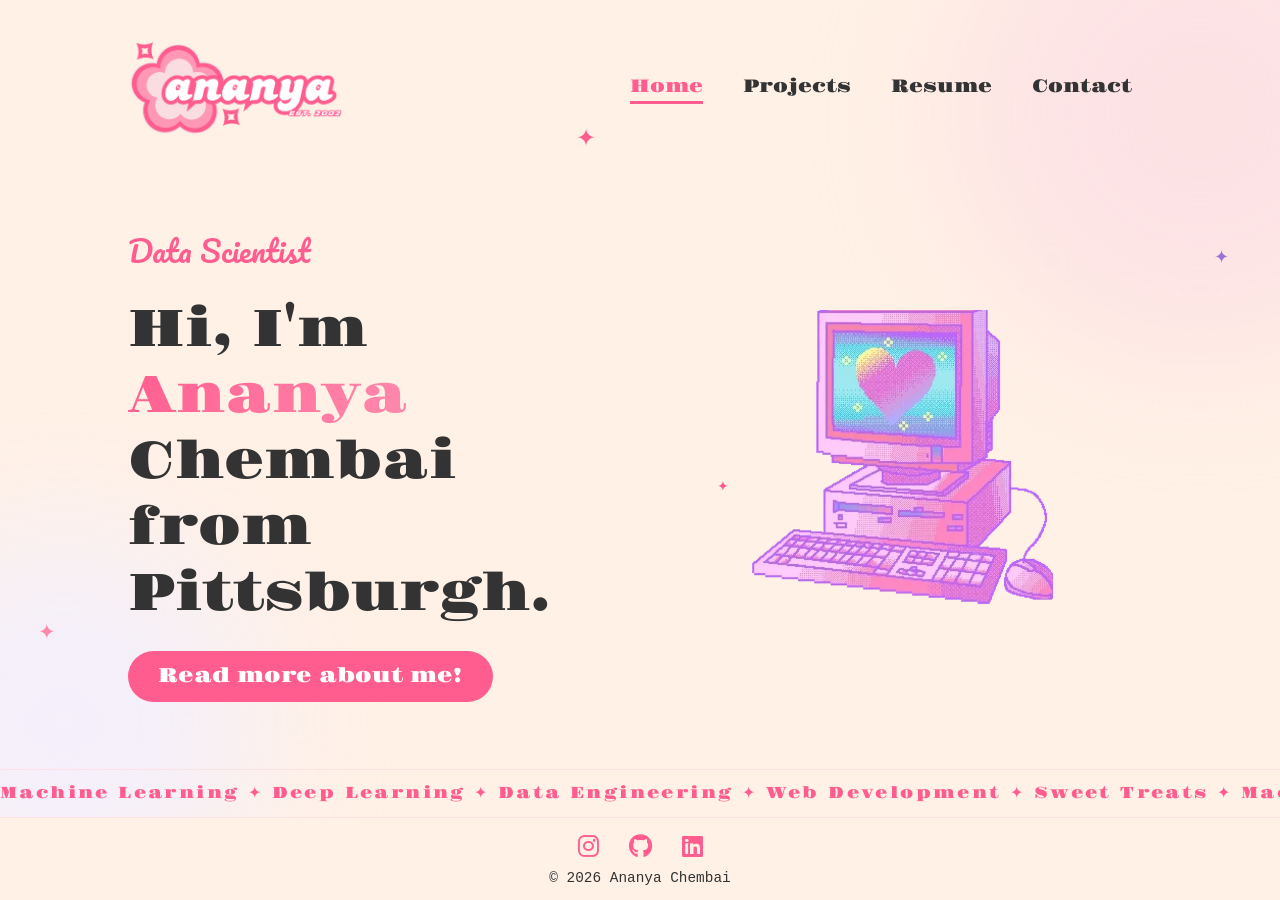
==== index.html @ ce8b7212 "Single-screen home, Home nav link, sparkles, polaroid, scroll reveals, content pass - Home page now " ====
<!DOCTYPE html>
<html lang="en">
<head>
    <meta charset="UTF-8">
    <meta name="viewport" content="width=device-width, initial-scale=1.0">
    <meta name="description" content="Portfolio of Ananya Chembai, a data scientist in Pittsburgh — machine learning, deep learning, and data engineering projects.">
    <title>Ananya Chembai — Data Scientist</title>
    <link rel="preconnect" href="https://fonts.googleapis.com">
    <link rel="preconnect" href="https://fonts.gstatic.com" crossorigin>
    <link href="https://fonts.googleapis.com/css2?family=Gravitas+One&family=Pacifico&display=swap" rel="stylesheet">
    <link rel="stylesheet" href="https://cdnjs.cloudflare.com/ajax/libs/font-awesome/6.3.0/css/all.min.css">
    <link rel="stylesheet" href="style.css">
</head>
<body class="home-page">


    <div id="header" class="home">
        <div class="container">

    <!-- ---------NAV BAR--------- -->
            <nav>
                <a href="index.html"><img src="assets/ananya_logo.png" class="logo"></a>
                <ul id="nav-menu">
                    <i class="fas fa-times" id="close-icon"></i>
                    <li><a href="index.html" class="active">Home</a></li>
                    <li><a href="pages/portfolio.html">Projects</a></li>
                    <li><a href="pages/resume.html">Resume</a></li>
                    <li><a href="pages/contact.html">Contact</a></li>
                </ul>
                <i class="fas fa-bars" id="menu-icon"></i>
            </nav>

            <div class="sparkles" aria-hidden="true">
                <span class="sparkle s1">&#10022;</span>
                <span class="sparkle s2">&#10022;</span>
                <span class="sparkle s3">&#10022;</span>
                <span class="sparkle s4">&#10022;</span>
            </div>

    <!-- ---------HEADER SECTION--------- -->
            <div class="header-content">
                <div class="header-text">
                    <p class="tagline">Data Scientist</p>
                    <h1>Hi, I'm <span>Ananya</span><br>Chembai from<br>Pittsburgh.</h1>
                    <a href="pages/about.html" class="btn-primary">Read more about me!</a>
                </div>
                <img src="assets/pink_computer_gif.webp" class="pink-computer" alt="Pink retro computer animation">
            </div>

        </div>

    <!-- ---------SKILLS MARQUEE--------- -->
        <div class="marquee" aria-hidden="true">
            <div class="marquee-track">
                <span>Machine Learning &#10022; Deep Learning &#10022; Data Engineering &#10022; Web Development &#10022; Sweet Treats &#10022;&nbsp;</span>
                <span>Machine Learning &#10022; Deep Learning &#10022; Data Engineering &#10022; Web Development &#10022; Sweet Treats &#10022;&nbsp;</span>
            </div>
        </div>
    </div>

    <!-- ---------FOOTER--------- -->
    <footer>
        <div class="social-icons">
            <a href="https://instagram.com" target="_blank" rel="noopener" aria-label="Instagram"><i class="fa-brands fa-instagram"></i></a>
            <a href="https://github.com/ananyachem" target="_blank" rel="noopener" aria-label="GitHub"><i class="fa-brands fa-github"></i></a>
            <a href="https://linkedin.com" target="_blank" rel="noopener" aria-label="LinkedIn"><i class="fa-brands fa-linkedin"></i></a>
        </div>
        <p>&copy; 2026 Ananya Chembai</p>
    </footer>

    <script>
        const menuIcon = document.getElementById('menu-icon');
        const closeIcon = document.getElementById('close-icon');
        const navMenu = document.getElementById('nav-menu');

        menuIcon.addEventListener('click', () => {
            navMenu.classList.add('open');
        });
        closeIcon.addEventListener('click', () => {
            navMenu.classList.remove('open');
        });
    </script>

</body>
</html>
---- style.css ----
*{
    margin: 0;
    padding: 0;
    font-family: "Gravitas One", serif;
    font-weight: 400;
    font-style: normal;
    box-sizing: border-box;
}

html{
    scroll-behavior: smooth;
}

body{
    background-color: #fff1e6;
    color: #333;
}

::selection{
    background: #ff5d8f;
    color: #fff;
}

::-webkit-scrollbar{
    width: 10px;
}
::-webkit-scrollbar-track{
    background: #fff1e6;
}
::-webkit-scrollbar-thumb{
    background: #ff87ab;
    border-radius: 999px;
    border: 2px solid #fff1e6;
}
::-webkit-scrollbar-thumb:hover{
    background: #ff5d8f;
}


/* ---------MOTION--------- */
@keyframes fade-up{
    from{
        opacity: 0;
        transform: translateY(1.5rem);
    }
    to{
        opacity: 1;
        transform: none;
    }
}
@keyframes float{
    0%, 100%{
        transform: translateY(0);
    }
    50%{
        transform: translateY(-0.75rem);
    }
}
@keyframes gradient-shift{
    0%, 100%{
        background-position: 0% 50%;
    }
    50%{
        background-position: 100% 50%;
    }
}
@keyframes drift{
    from{
        transform: translate(0, 0);
    }
    to{
        transform: translate(2rem, 1.5rem);
    }
}
@keyframes marquee{
    to{
        transform: translateX(-50%);
    }
}
@keyframes twinkle{
    0%, 100%{
        opacity: 0.2;
        transform: scale(0.7) rotate(0deg);
    }
    50%{
        opacity: 1;
        transform: scale(1.15) rotate(20deg);
    }
}


/* ---------HEADER SECTION--------- */
#header{
    width: 100%;
    min-height: 100vh;
    position: relative;
    overflow: hidden;
}
#header > *{
    position: relative;
    z-index: 1;
}
#header::before,
#header::after{
    content: '';
    position: absolute;
    z-index: 0;
    border-radius: 50%;
    filter: blur(70px);
    pointer-events: none;
}
#header::before{
    width: 30rem;
    height: 30rem;
    background: #fde2e4;
    top: -8rem;
    right: -10rem;
    animation: drift 12s ease-in-out infinite alternate;
}
#header::after{
    width: 24rem;
    height: 24rem;
    background: #f4effa;
    bottom: -6rem;
    left: -8rem;
    animation: drift 14s ease-in-out infinite alternate-reverse;
}
.container{
    padding: 0.5rem 10%;
}
nav{
    display: flex;
    align-items: center;
    justify-content: space-between;
    padding: 1rem 0;
}
.logo{
    width: 15rem;
    transition: transform 0.3s ease;
}
nav > a:hover .logo{
    transform: scale(1.04) rotate(-2deg);
}
nav ul{
    display: flex;
    align-items: center;
}
nav ul li{
    display: inline-block;
    list-style: none;
    margin: 0.625rem 1.25rem;
}
nav ul li a{
    color: #333;
    text-decoration: none;
    font-size: 1.125rem;
    position: relative;
}
nav ul li a::after{
    content: '';
    width: 0;
    height: 0.2rem;
    background: #ff5d8f;
    position: absolute;
    left: 0;
    bottom: -0.375rem;
    transition: 0.5s;
}
nav ul li a:hover::after{
    width: 100%;
}
nav ul li a.active{
    color: #ff5d8f;
}
nav ul li a.active::after{
    width: 100%;
}
nav .fa-bars{
    display: none;
    font-size: 1.5rem;
    cursor: pointer;
    color: #ff5d8f;
}
nav ul .fa-times{
    display: none;
}
.home-page{
    height: 100svh;
    display: flex;
    flex-direction: column;
}
.home-page #header{
    flex: 1;
    min-height: 0;
}
.home-page footer{
    border-top: none;
    padding: 0.9rem 10%;
}
.home-page footer .social-icons{
    margin-bottom: 0.4rem;
}
.home{
    display: flex;
    flex-direction: column;
}
.home .container{
    flex: 1;
    display: flex;
    flex-direction: column;
}
.home .header-content{
    flex: 1;
    margin-top: 0;
}
.sparkles{
    position: absolute;
    inset: 0;
    pointer-events: none;
}
.sparkle{
    position: absolute;
    color: #ff87ab;
    animation: twinkle 3.5s ease-in-out infinite;
}
.sparkle.s1{
    top: 16%;
    left: 45%;
    font-size: 1.5rem;
    color: #ff5d8f;
}
.sparkle.s2{
    top: 32%;
    right: 4%;
    font-size: 1.1rem;
    color: #9b72cf;
    animation-delay: 0.8s;
}
.sparkle.s3{
    bottom: 16%;
    left: 3%;
    font-size: 1.3rem;
    animation-delay: 1.6s;
}
.sparkle.s4{
    top: 62%;
    left: 56%;
    font-size: 0.9rem;
    color: #ff5d8f;
    animation-delay: 2.4s;
}
.header-content {
    margin-top: 10%;
    display: flex;
    align-items: center;
    justify-content: space-between;
    gap: 1rem;
    flex-wrap: wrap;
}
.header-text{
    font-size: 1.875rem;
    flex: 1;
    min-width: 20rem;
}
.tagline{
    font-family: "Pacifico", cursive;
    color: #ff5d8f;
    animation: fade-up 0.7s ease 0.1s backwards;
}
.header-text h1{
    font-size: clamp(2.25rem, 4vh + 1rem, 3.5rem);
    margin-top: 1.25rem;
    animation: fade-up 0.7s ease 0.25s backwards;
}
.header-text h1 span{
    color: #ff5d8f;
    background: linear-gradient(120deg, #ff5d8f, #ff87ab, #9b72cf, #ff5d8f);
    background-size: 300% 100%;
    -webkit-background-clip: text;
    background-clip: text;
    -webkit-text-fill-color: transparent;
    animation: gradient-shift 6s ease infinite;
}
.header-text a{
    color: #333;
    font-size: 1.25rem;
}
a.btn-primary{
    display: inline-block;
    margin-top: 1.5rem;
    padding: 0.8rem 1.9rem;
    background: #ff5d8f;
    color: #fff;
    text-decoration: none;
    border-radius: 999px;
    transition: transform 0.25s ease, box-shadow 0.25s ease;
    animation: fade-up 0.7s ease 0.4s backwards;
}
a.btn-primary:hover{
    transform: translateY(-3px);
    box-shadow: 0 8px 20px rgba(255, 93, 143, 0.4);
}
.pink-computer{
    flex: 1;
    object-fit: contain;
    height: clamp(13rem, 34vh, 20rem);
    min-width: 17.5rem;
    animation: fade-up 0.7s ease 0.5s backwards, float 5s ease-in-out 1.2s infinite;
}
.marquee{
    overflow: hidden;
    border-top: 1px solid #fde2e4;
    border-bottom: 1px solid #fde2e4;
    padding: 0.85rem 0;
}
.marquee-track{
    display: flex;
    width: max-content;
    animation: marquee 28s linear infinite;
}
.marquee-track span{
    white-space: nowrap;
    color: #ff5d8f;
    font-size: 1rem;
    letter-spacing: 0.15rem;
}


/* ---------ABOUT ME SECTION--------- */
#about{
    padding: 5rem 0;
}
.row{
    display: flex;
    justify-content: space-between;
    flex-wrap: wrap;
    gap: 2rem;
}
.about-col-1{
    flex-shrink: 1;
    padding: 1rem;
    flex-basis: 30%;
    min-width: 250px;
}
.polaroid{
    background: #fff;
    padding: 0.9rem 0.9rem 0.6rem;
    border-radius: 6px;
    box-shadow: 0 12px 30px rgba(51, 51, 51, 0.15);
    transform: rotate(-3deg);
    transition: transform 0.35s ease;
    max-width: 350px;
    margin: 0 auto;
}
.polaroid:hover{
    transform: rotate(0deg) scale(1.02);
}
.polaroid img{
    width: 100%;
    height: auto;
    display: block;
    border-radius: 4px;
}
.polaroid figcaption{
    font-family: "Pacifico", cursive;
    color: #ff5d8f;
    text-align: center;
    margin-top: 0.6rem;
    font-size: 1.25rem;
}
.about-col-2{
    flex-basis: 45%;
    min-width: 250px;
}
.about-col-3{
    flex-basis: 100%;
}
.about-col-2 p, .about-col-2 span, .about-col-2 li{
    font-family: 'Courier New', Courier, monospace;
    font-size: 1.25rem;
    line-height: 2rem;
}
.about-col-3 p, .about-col-3 span, .about-col-3 li{
    font-family: 'Courier New', Courier, monospace;
    font-size: 1.25rem;
    line-height: 2rem;
}
.sub-title{
    font-size: 3rem;
}
.sub-title::after{
    content: '';
    display: block;
    width: 4.5rem;
    height: 0.35rem;
    border-radius: 999px;
    background: linear-gradient(90deg, #ff5d8f, #ff87ab);
    margin-top: 0.75rem;
}
.row, .contact-container, .resume-container, .portfolio-header{
    animation: fade-up 0.6s ease backwards;
}
.tab-titles{
    display: flex;
    flex-wrap: wrap;
    gap: 0.5rem;
    margin: 3rem 0 2.5rem;
}
.tab-links{
    margin-right: 3rem;
    font-weight: bold;
    cursor: pointer;
    position: relative;
}
.tab-links::after{
    content: '';
    width: 0;
    height: 3px;
    background: #ff5d8f;
    position: absolute;
    left: 0;
    bottom: -8px;
    transition: 0.5s;
}
.tab-links.active-link::after{
    width: 50%;
}
.tab-content ul li{
    font-size: 1.5rem;
    list-style: none;
    margin: 1.25rem 0
}
.tab-content ul li span{
    color: #ff5d8f;
}
.tab-content{
    display: none;
}
.tab-content.active-tab{
    display: block;
    animation: fade-up 0.4s ease;
}


/* ---------PORTFOLIO SECTION--------- */
#portfolio{
    padding: 5rem 0;
}
.portfolio-header{
    padding: 0.5rem 5%;
}
.project-list{
    display: grid;
    grid-template-columns: repeat(auto-fit, minmax(18rem, 1fr));
    grid-gap: 2.5rem;
    margin-top: 1rem;
    padding: 0 5%;
}
.project{
    border-radius: 10px;
    position: relative;
    overflow: hidden;
    cursor: pointer;
    animation: fade-up 0.6s ease backwards;
}
.project:nth-child(1){ animation-delay: 0.1s; }
.project:nth-child(2){ animation-delay: 0.2s; }
.project:nth-child(3){ animation-delay: 0.3s; }
.project:nth-child(4){ animation-delay: 0.4s; }
.project img{
    width: 100%;
    height: 220px;
    object-fit: cover;
    border-radius: 10px;
    display: block;
    transition: transform 0.4s;
}
.project:hover img{
    transform: scale(1.05);
}
.project{
    transition: box-shadow 0.3s ease, transform 0.3s ease;
}
.project:hover{
    box-shadow: 0 0 20px 10px #fde2e4;
    transform: translateY(-6px) rotate(-1deg);
}
.project::after{
    content: '';
    position: absolute;
    top: 0;
    left: -85%;
    width: 50%;
    height: 100%;
    background: linear-gradient(105deg, transparent, rgba(255, 255, 255, 0.45), transparent);
    transform: skewX(-20deg);
    pointer-events: none;
    z-index: 2;
    transition: left 0.6s ease;
}
.project:hover::after{
    left: 135%;
}
.project a{
    display: block;
    text-decoration: none;
    color: inherit;
}
.layer{
    width: 100%;
    height: 0;
    background: linear-gradient(rgba(0,0,0,0.3), rgba(255,93,143,0.85));
    border-radius: 10px;
    position: absolute;
    left: 0;
    bottom: 0;
    overflow: hidden;
    display: flex;
    flex-direction: column;
    align-items: center;
    justify-content: center;
    color: white;
    text-align: center;
    padding: 0 1rem;
    transition: height 0.4s ease;
}
.project:hover .layer{
    height: 100%;
}
.layer h2{
    font-size: 1.25rem;
    margin-bottom: 0.4rem;
}
.layer sub{
    font-size: 0.9rem;
    opacity: 0.9;
}
.project.coming-soon{
    cursor: default;
}


/* ---------PROJECTS SECTION--------- */
.back-link{
    display: inline-block;
    margin-bottom: 1.5rem;
    color: #ff5d8f;
    text-decoration: none;
    font-size: 1.125rem;
    transition: transform 0.25s ease;
}
.back-link:hover{
    text-decoration: underline;
    transform: translateX(-4px);
}
.reveal{
    opacity: 0;
    transform: translateY(2rem);
    transition: opacity 0.7s ease, transform 0.7s ease;
}
.reveal.visible{
    opacity: 1;
    transform: none;
}
.project-content{
    margin: 3% 5%;
    padding: 2.5rem;
    background: #fffaf4;
    border: 1px solid #fde2e4;
    border-radius: 16px;
    box-shadow: 0 10px 30px rgba(255, 93, 143, 0.08);
    animation: fade-up 0.6s ease backwards;
}
.project-content h2{
    margin-bottom: 0.5rem;
}
.project-content h3{
    margin: 1.5rem 0 0.5rem;
}
.project-content p{
    font-family: 'Courier New', Courier, monospace;
    font-size: 1.125rem;
    line-height: 1.9rem;
}
.project-content img{
    max-width: 75%;
    height: auto;
    display: block;
    margin: 0 auto;
    border-radius: 10px;
}
.project-content center{
    margin: 1rem 0;
}
.project-btn{
    display: inline-block;
    margin: 1rem;
    padding: 0.75rem 1.5rem;
    font-size: 1.25rem;
    text-decoration: none;
    color: #333;
    background-color: #fde2e4;
    border: #ff87ab 1px solid;
    border-radius: 999px;
    cursor: pointer;
    transition: transform 0.25s ease, box-shadow 0.25s ease;
}
.project-btn:hover{
    transform: translateY(-2px);
    box-shadow: 0 6px 16px rgba(255, 135, 171, 0.5);
}
.malaria-img{
    max-width: 50% !important;
}
.code-architecture{
    font-family: 'Courier New', Courier, monospace;
    font-size: 1rem;
    overflow-x: auto;
    white-space: pre-wrap;
    word-break: break-word;
    background: #f9f0f3;
    padding: 1rem;
    border-radius: 5px;
    line-height: 1.6;
}


/* ---------RESUME SECTION--------- */
.resume-container{
    display: flex;
    flex-direction: column;
    justify-content: center;
    align-items: center;
    gap: 1.5rem;
    margin: 1rem 2rem 0 2rem;
}
.resume{
    width: 85%;
    max-width: 900px;
    height: 70vh;
    box-shadow: 0 0 20px #ff5d8f;
    border-radius: 8px;
}


/* ---------CONTACT SECTION--------- */
#contact{
    padding: 3rem 0;
}
.contact-container{
    display: flex;
    flex-wrap: wrap;
    gap: 2rem;
    margin-top: 3%;
}
.contact-left{
    flex: 1;
    min-width: 220px;
}
.contact-right{
    flex: 1.5;
    min-width: 280px;
}
.contact-left p{
    margin-top: 2rem;
    font-family: 'Courier New', Courier, monospace;
    font-size: 1rem;
    line-height: 1.8;
}
.contact-left i{
    color: #ff5d8f;
    margin-right: 1rem;
}
.social-icons{
    margin-top: 2.5rem;
}
.social-icons a{
    text-decoration: none;
    font-size: 2rem;
    margin-right: 1.5rem;
    color: #ff5d8f;
    display: inline-block;
    transition: transform 0.3s;
}
.social-icons a:hover{
    color: #fad2e1;
    transform: translateY(-3px);
}
.contact-right form{
    width: 100%;
}
form input, form textarea{
    width: 100%;
    border: 1px solid #9b72cf;
    outline: none;
    background: #f4effa;
    padding: 0.875rem 1rem;
    margin: 0.75rem 0;
    color: #333;
    font-size: 1.125rem;
    border-radius: 5px;
    font-family: 'Courier New', Courier, monospace;
    transition: border-color 0.25s ease, box-shadow 0.25s ease;
}
form input:focus, form textarea:focus{
    border-color: #ff5d8f;
    box-shadow: 0 0 0 3px rgba(255, 93, 143, 0.15);
}


/* ---------FOOTER--------- */
footer{
    text-align: center;
    padding: 2.5rem 10% 1.5rem;
    border-top: 1px solid #fde2e4;
}
footer .social-icons{
    margin-top: 0;
    margin-bottom: 1rem;
}
footer .social-icons a{
    font-size: 1.5rem;
    margin: 0 0.75rem;
}
footer p{
    font-family: 'Courier New', Courier, monospace;
    font-size: 0.9rem;
}


/* ---------TABLET (max 900px)--------- */
@media only screen and (max-width: 900px){
    .container{
        padding: 0.5rem 6%;
    }
    .header-text{
        font-size: 1.5rem;
    }
    .header-text h1{
        font-size: 2.75rem;
    }
    .about-col-2, .about-col-1{
        flex-basis: 48%;
    }
    .about-col-3{
        flex-basis: 100%;
    }
    .sub-title{
        font-size: 2.5rem;
    }
    .tab-titles{
        margin: 2rem 0 1.5rem;
    }
    .tab-content ul li{
        font-size: 1.25rem;
    }
    .project-content img{
        max-width: 90%;
    }
    .malaria-img{
        max-width: 70% !important;
    }
}


/* ---------MOBILE NAV (max 768px)--------- */
@media only screen and (max-width: 768px){
    nav .fa-bars{
        display: block;
    }
    nav ul{
        position: fixed;
        top: 0;
        left: 0;
        width: 100%;
        height: 100vh;
        background: #fff1e6;
        flex-direction: column;
        align-items: center;
        justify-content: center;
        z-index: 100;
        opacity: 0;
        visibility: hidden;
        transform: translateY(-1.5rem);
        transition: opacity 0.35s ease, transform 0.35s ease, visibility 0.35s;
    }
    nav ul.open{
        opacity: 1;
        visibility: visible;
        transform: none;
    }
    nav ul li{
        margin: 1.5rem 0;
    }
    nav ul li a{
        font-size: 1.75rem;
    }
    nav ul .fa-times{
        display: block;
        position: absolute;
        top: 1.5rem;
        right: 1.5rem;
        font-size: 1.75rem;
        cursor: pointer;
        color: #ff5d8f;
    }

    /* About stacks: center the photo and intro text */
    .about-col-1, .about-col-2{
        flex-basis: 100%;
    }
    .about-col-2{
        text-align: center;
    }
    .about-col-2 .sub-title::after{
        margin-left: auto;
        margin-right: auto;
    }
}


/* ---------MOBILE (max 600px)--------- */
@media only screen and (max-width: 600px){
    .container{
        padding: 0.5rem 5%;
    }
    .logo{
        width: 10rem;
    }

    /* Home page scrolls naturally on phones */
    .home-page{
        height: auto;
        min-height: 100svh;
    }

    /* Header hero */
    .header-content{
        margin-top: 15%;
        flex-direction: column;
        text-align: center;
    }
    .header-text{
        font-size: 1.375rem;
        min-width: unset;
        width: 100%;
    }
    .header-text h1{
        font-size: 2.25rem;
    }
    .pink-computer{
        height: 14rem;
        min-width: unset;
        width: 80%;
    }

    /* About */
    .about-col-1, .about-col-2, .about-col-3{
        flex-basis: 100%;
    }
    .polaroid{
        max-width: 300px;
    }
    .about-col-2 p, .about-col-2 span, .about-col-2 li,
    .about-col-3 p, .about-col-3 span, .about-col-3 li{
        font-size: 1rem;
        line-height: 1.75rem;
    }
    .sub-title{
        font-size: 2rem;
    }
    .tab-titles{
        margin: 1.5rem 0 1rem;
    }
    .tab-content ul li{
        font-size: 1.1rem;
    }

    /* Portfolio grid */
    .project-list{
        grid-template-columns: 1fr;
        padding: 0 2%;
    }

    /* Project content */
    .project-content{
        margin: 2% 2%;
        padding: 1.25rem;
    }
    .project-content p{
        font-size: 1rem;
        line-height: 1.75rem;
    }
    .project-content img{
        max-width: 100%;
    }
    .malaria-img{
        max-width: 100% !important;
    }
    .code-architecture{
        font-size: 0.85rem;
    }

    /* Resume */
    .resume-container{
        margin: 1rem;
    }
    .resume{
        width: 100%;
        height: 60vh;
    }

    /* Contact */
    .contact-container{
        flex-direction: column;
    }
    .contact-left, .contact-right{
        flex: unset;
        width: 100%;
    }
}


/* ---------REDUCED MOTION--------- */
@media (prefers-reduced-motion: reduce){
    html{
        scroll-behavior: auto;
    }
    *, *::before, *::after{
        animation-duration: 0.01ms !important;
        animation-iteration-count: 1 !important;
        transition-duration: 0.01ms !important;
    }
}
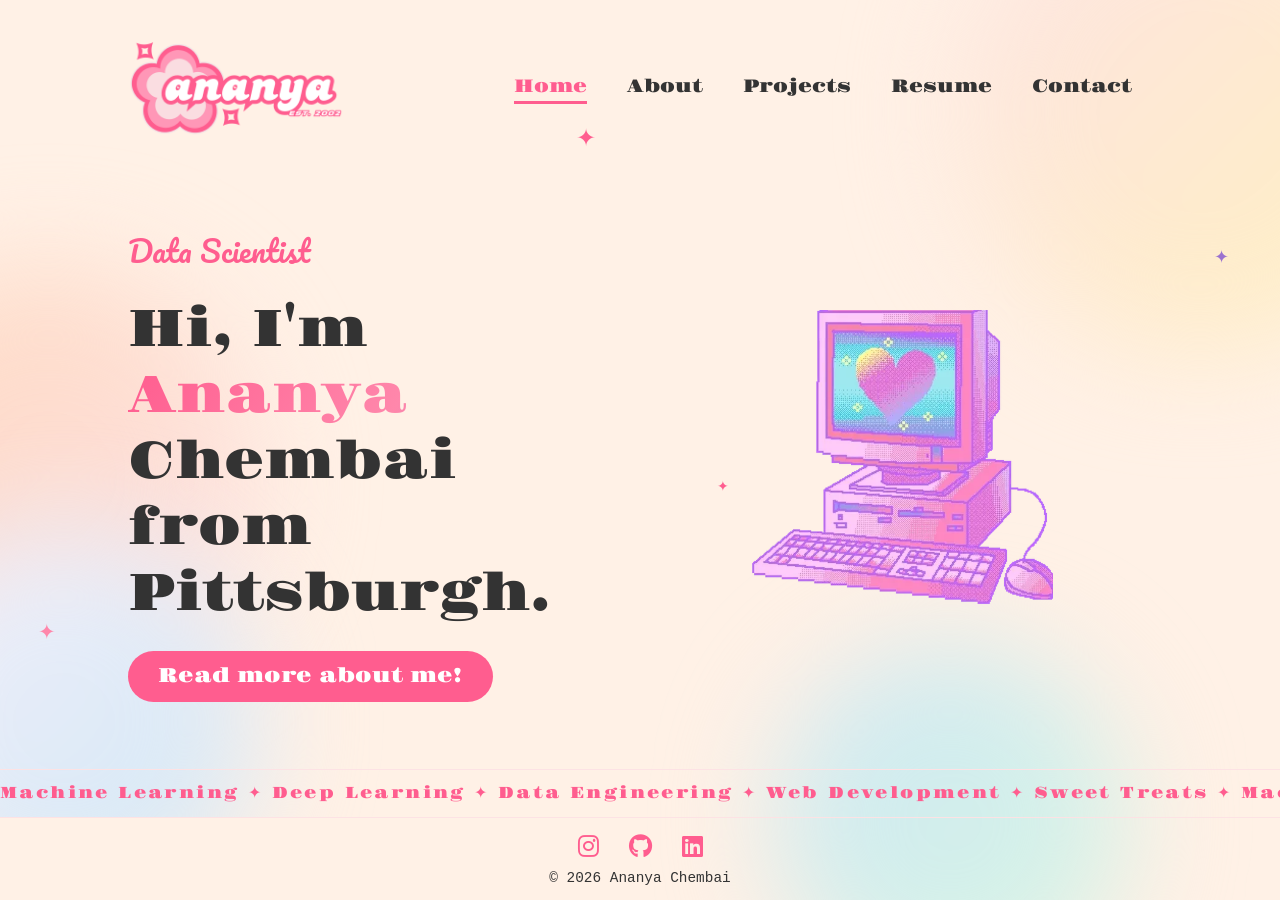
==== commit 56a2fe26: "Abstract multicolor animated background everywhere; add About to nav - Blobs are now organic morphin" ====
--- a/index.html
+++ b/index.html
@@ -23,6 +23,7 @@
                 <ul id="nav-menu">
                     <i class="fas fa-times" id="close-icon"></i>
                     <li><a href="index.html" class="active">Home</a></li>
+                    <li><a href="pages/about.html">About</a></li>
                     <li><a href="pages/portfolio.html">Projects</a></li>
                     <li><a href="pages/resume.html">Resume</a></li>
                     <li><a href="pages/contact.html">Contact</a></li>
--- a/style.css
+++ b/style.css
@@ -65,11 +65,25 @@
     }
 }
 @keyframes drift{
-    from{
-        transform: translate(0, 0);
-    }
-    to{
-        transform: translate(2rem, 1.5rem);
+    0%, 100%{
+        transform: translate(0, 0) rotate(0deg) scale(1);
+    }
+    33%{
+        transform: translate(3rem, -2.5rem) rotate(10deg) scale(1.08);
+    }
+    66%{
+        transform: translate(-2.5rem, 2rem) rotate(-8deg) scale(0.94);
+    }
+}
+@keyframes blob-morph{
+    0%, 100%{
+        border-radius: 60% 40% 55% 45% / 50% 60% 40% 50%;
+    }
+    33%{
+        border-radius: 45% 55% 40% 60% / 60% 45% 55% 40%;
+    }
+    66%{
+        border-radius: 55% 45% 60% 40% / 40% 55% 45% 60%;
     }
 }
 @keyframes marquee{
@@ -106,24 +120,51 @@
     position: absolute;
     z-index: 0;
     border-radius: 50%;
-    filter: blur(70px);
+    filter: blur(55px);
     pointer-events: none;
 }
 #header::before{
     width: 30rem;
     height: 30rem;
-    background: #fde2e4;
+    background: linear-gradient(135deg, #fde2e4, #fff1bf);
     top: -8rem;
     right: -10rem;
-    animation: drift 12s ease-in-out infinite alternate;
+    animation: drift 16s ease-in-out infinite, blob-morph 18s ease-in-out infinite;
 }
 #header::after{
     width: 24rem;
     height: 24rem;
-    background: #f4effa;
+    background: linear-gradient(135deg, #f4effa, #cfe7f5);
     bottom: -6rem;
     left: -8rem;
-    animation: drift 14s ease-in-out infinite alternate-reverse;
+    animation: drift 20s ease-in-out infinite reverse, blob-morph 22s ease-in-out infinite;
+}
+
+/* Floating pastel blobs that stay with the viewport on every page */
+body::before,
+body::after{
+    content: '';
+    position: fixed;
+    z-index: -1;
+    border-radius: 50%;
+    filter: blur(55px);
+    pointer-events: none;
+}
+body::before{
+    width: 26rem;
+    height: 26rem;
+    background: linear-gradient(135deg, #ffd9c0, #fde2e4);
+    top: 30%;
+    left: -10rem;
+    animation: drift 24s ease-in-out infinite, blob-morph 20s ease-in-out infinite reverse;
+}
+body::after{
+    width: 22rem;
+    height: 22rem;
+    background: linear-gradient(135deg, #cfe7f5, #d6f5e3);
+    bottom: -6rem;
+    right: 12%;
+    animation: drift 18s ease-in-out infinite reverse, blob-morph 24s ease-in-out infinite;
 }
 .container{
     padding: 0.5rem 10%;
@@ -728,11 +769,25 @@
 }
 
 
+/* ---------NARROW DESKTOP (max 1100px)--------- */
+@media only screen and (max-width: 1100px){
+    .logo{
+        width: 12rem;
+    }
+    nav ul li{
+        margin: 0.625rem 0.9rem;
+    }
+}
+
+
 /* ---------TABLET (max 900px)--------- */
 @media only screen and (max-width: 900px){
     .container{
         padding: 0.5rem 6%;
     }
+    .logo{
+        width: 12rem;
+    }
     .header-text{
         font-size: 1.5rem;
     }
@@ -763,8 +818,8 @@
 }
 
 
-/* ---------MOBILE NAV (max 768px)--------- */
-@media only screen and (max-width: 768px){
+/* ---------MOBILE NAV (max 900px)--------- */
+@media only screen and (max-width: 900px){
     nav .fa-bars{
         display: block;
     }
@@ -804,8 +859,12 @@
         cursor: pointer;
         color: #ff5d8f;
     }
-
-    /* About stacks: center the photo and intro text */
+}
+
+
+/* ---------ABOUT STACKS (max 768px)--------- */
+@media only screen and (max-width: 768px){
+    /* Center the photo and intro text once they stack */
     .about-col-1, .about-col-2{
         flex-basis: 100%;
     }
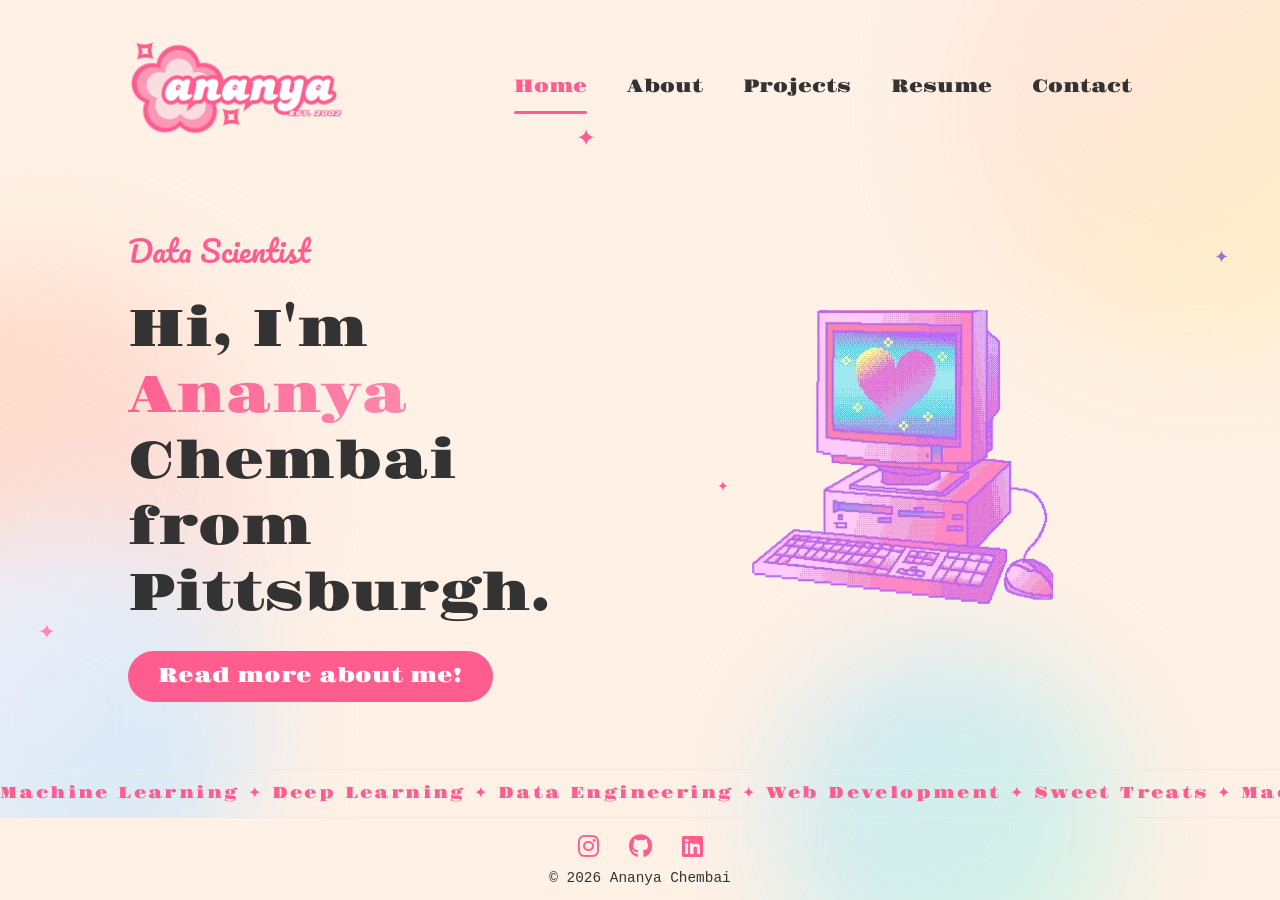
==== commit 7b94b84c: "Add page slide transitions, swipe nav, sliding underline; update social links - Pages now slide out/" ====
--- a/index.html
+++ b/index.html
@@ -62,9 +62,9 @@
     <!-- ---------FOOTER--------- -->
     <footer>
         <div class="social-icons">
-            <a href="https://instagram.com" target="_blank" rel="noopener" aria-label="Instagram"><i class="fa-brands fa-instagram"></i></a>
+            <a href="https://www.instagram.com/holy.sheet.cake/" target="_blank" rel="noopener" aria-label="Instagram"><i class="fa-brands fa-instagram"></i></a>
             <a href="https://github.com/ananyachem" target="_blank" rel="noopener" aria-label="GitHub"><i class="fa-brands fa-github"></i></a>
-            <a href="https://linkedin.com" target="_blank" rel="noopener" aria-label="LinkedIn"><i class="fa-brands fa-linkedin"></i></a>
+            <a href="https://www.linkedin.com/in/ananyachembai/" target="_blank" rel="noopener" aria-label="LinkedIn"><i class="fa-brands fa-linkedin"></i></a>
         </div>
         <p>&copy; 2026 Ananya Chembai</p>
     </footer>
@@ -82,5 +82,6 @@
         });
     </script>
 
+    <script src="script.js"></script>
 </body>
 </html>
--- a/style.css
+++ b/style.css
@@ -9,10 +9,12 @@
 
 html{
     scroll-behavior: smooth;
+    background-color: #fff1e6;
+    overflow-x: hidden;
 }
 
 body{
-    background-color: #fff1e6;
+    background-color: transparent;
     color: #333;
 }
 
@@ -140,9 +142,10 @@
     animation: drift 20s ease-in-out infinite reverse, blob-morph 22s ease-in-out infinite;
 }
 
-/* Floating pastel blobs that stay with the viewport on every page */
-body::before,
-body::after{
+/* Floating pastel blobs pinned to the viewport — they sit behind the
+   transparent body, so they stay put while the page slides on top */
+html::before,
+html::after{
     content: '';
     position: fixed;
     z-index: -1;
@@ -150,7 +153,7 @@
     filter: blur(55px);
     pointer-events: none;
 }
-body::before{
+html::before{
     width: 26rem;
     height: 26rem;
     background: linear-gradient(135deg, #ffd9c0, #fde2e4);
@@ -158,7 +161,7 @@
     left: -10rem;
     animation: drift 24s ease-in-out infinite, blob-morph 20s ease-in-out infinite reverse;
 }
-body::after{
+html::after{
     width: 22rem;
     height: 22rem;
     background: linear-gradient(135deg, #cfe7f5, #d6f5e3);
@@ -166,6 +169,35 @@
     right: 12%;
     animation: drift 18s ease-in-out infinite reverse, blob-morph 24s ease-in-out infinite;
 }
+
+
+/* ---------PAGE SLIDE TRANSITIONS--------- */
+@keyframes slide-out-left{
+    to{ transform: translateX(-100%); opacity: 0; }
+}
+@keyframes slide-out-right{
+    to{ transform: translateX(100%); opacity: 0; }
+}
+@keyframes slide-in-right{
+    from{ transform: translateX(100%); opacity: 0; }
+    to{ transform: translateX(0); opacity: 1; }
+}
+@keyframes slide-in-left{
+    from{ transform: translateX(-100%); opacity: 0; }
+    to{ transform: translateX(0); opacity: 1; }
+}
+body.is-leaving-left{
+    animation: slide-out-left 0.45s cubic-bezier(0.6, 0.05, 0.3, 1) forwards;
+}
+body.is-leaving-right{
+    animation: slide-out-right 0.45s cubic-bezier(0.6, 0.05, 0.3, 1) forwards;
+}
+body.is-entering-right{
+    animation: slide-in-right 0.5s cubic-bezier(0.2, 0.7, 0.3, 1);
+}
+body.is-entering-left{
+    animation: slide-in-left 0.5s cubic-bezier(0.2, 0.7, 0.3, 1);
+}
 .container{
     padding: 0.5rem 10%;
 }
@@ -185,6 +217,7 @@
 nav ul{
     display: flex;
     align-items: center;
+    position: relative;
 }
 nav ul li{
     display: inline-block;
@@ -196,25 +229,26 @@
     text-decoration: none;
     font-size: 1.125rem;
     position: relative;
-}
-nav ul li a::after{
-    content: '';
+    transition: color 0.3s ease;
+}
+nav ul li a:hover,
+nav ul li a.active{
+    color: #ff5d8f;
+}
+/* one underline that slides to the hovered / active link */
+.nav-indicator{
+    position: absolute;
+    bottom: -0.375rem;
+    left: 0;
     width: 0;
     height: 0.2rem;
+    border-radius: 999px;
     background: #ff5d8f;
-    position: absolute;
-    left: 0;
-    bottom: -0.375rem;
-    transition: 0.5s;
-}
-nav ul li a:hover::after{
-    width: 100%;
-}
-nav ul li a.active{
-    color: #ff5d8f;
-}
-nav ul li a.active::after{
-    width: 100%;
+    opacity: 0;
+    pointer-events: none;
+    transition: left 0.35s cubic-bezier(0.6, 0.2, 0.2, 1),
+                width 0.35s cubic-bezier(0.6, 0.2, 0.2, 1),
+                opacity 0.3s ease;
 }
 nav .fa-bars{
     display: none;
@@ -753,7 +787,6 @@
 footer{
     text-align: center;
     padding: 2.5rem 10% 1.5rem;
-    border-top: 1px solid #fde2e4;
 }
 footer .social-icons{
     margin-top: 0;
@@ -822,6 +855,10 @@
 @media only screen and (max-width: 900px){
     nav .fa-bars{
         display: block;
+    }
+    /* sliding underline is desktop-only; vertical menu uses text color */
+    .nav-indicator{
+        display: none;
     }
     nav ul{
         position: fixed;
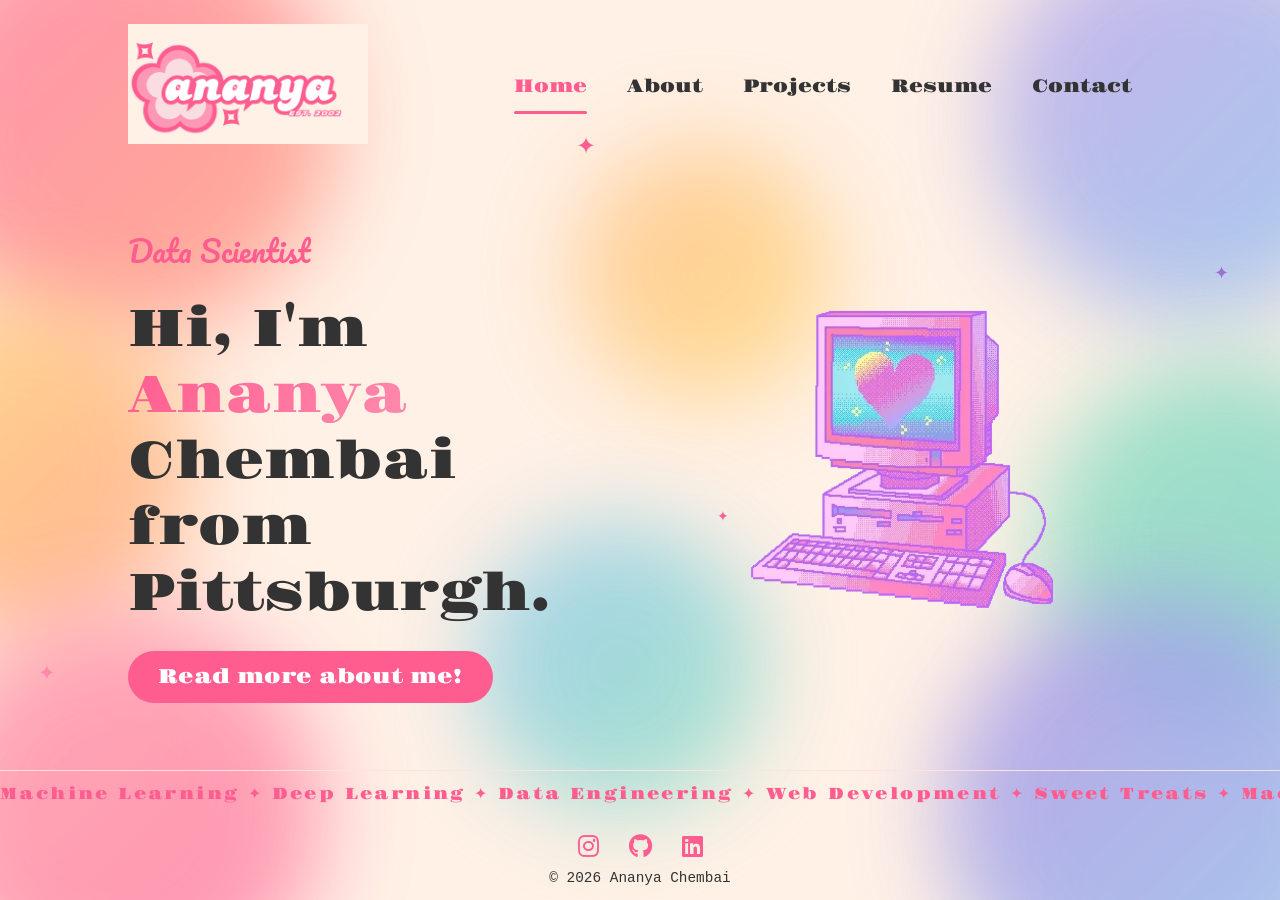
==== commit f520fcea: "Remove broken page-slide feature; richer background; fix footer line - Remove the page slide/swipe t" ====
--- a/index.html
+++ b/index.html
@@ -12,6 +12,17 @@
     <link rel="stylesheet" href="style.css">
 </head>
 <body class="home-page">
+
+    <div class="bg" aria-hidden="true">
+        <span class="blob b1"></span>
+        <span class="blob b2"></span>
+        <span class="blob b3"></span>
+        <span class="blob b4"></span>
+        <span class="blob b5"></span>
+        <span class="blob b6"></span>
+        <span class="blob b7"></span>
+        <span class="blob b8"></span>
+    </div>
 
 
     <div id="header" class="home">
--- a/style.css
+++ b/style.css
@@ -105,98 +105,70 @@
 }
 
 
+/* ---------ABSTRACT BACKGROUND--------- */
+/* one fixed layer of colourful blurred dots behind every page.
+   body is transparent so this shows through; html holds the base cream. */
+.bg{
+    position: fixed;
+    inset: 0;
+    z-index: -1;
+    overflow: hidden;
+    pointer-events: none;
+}
+.bg .blob{
+    position: absolute;
+    border-radius: 50%;
+    filter: blur(46px);
+    opacity: 0.8;
+    will-change: transform, border-radius;
+}
+.bg .b1{
+    width: 27rem; height: 27rem; top: -6rem; left: -6rem;
+    background: linear-gradient(135deg, #ff7aa2, #ff9e7d);
+    animation: drift 20s ease-in-out infinite, blob-morph 16s ease-in-out infinite;
+}
+.bg .b2{
+    width: 25rem; height: 25rem; top: -5rem; right: -7rem;
+    background: linear-gradient(135deg, #bda4ec, #8ec2ef);
+    animation: drift 24s ease-in-out infinite reverse, blob-morph 19s ease-in-out infinite;
+}
+.bg .b3{
+    width: 21rem; height: 21rem; top: 33%; left: -9rem;
+    background: linear-gradient(135deg, #ffd97a, #ff9e7d);
+    animation: drift 26s ease-in-out infinite, blob-morph 21s ease-in-out infinite reverse;
+}
+.bg .b4{
+    width: 23rem; height: 23rem; top: 40%; right: -8rem;
+    background: linear-gradient(135deg, #8fe0c2, #7ad0c6);
+    animation: drift 22s ease-in-out infinite reverse, blob-morph 18s ease-in-out infinite;
+}
+.bg .b5{
+    width: 25rem; height: 25rem; bottom: -7rem; left: -5rem;
+    background: linear-gradient(135deg, #ff9bac, #ff7aa2);
+    animation: drift 23s ease-in-out infinite, blob-morph 20s ease-in-out infinite reverse;
+}
+.bg .b6{
+    width: 27rem; height: 27rem; bottom: -8rem; right: -6rem;
+    background: linear-gradient(135deg, #ab90e6, #8ec2ef);
+    animation: drift 21s ease-in-out infinite reverse, blob-morph 17s ease-in-out infinite;
+}
+.bg .b7{
+    width: 16rem; height: 16rem; top: 16%; left: 45%;
+    background: linear-gradient(135deg, #ffc18a, #ffd97a);
+    animation: drift 28s ease-in-out infinite, blob-morph 23s ease-in-out infinite;
+}
+.bg .b8{
+    width: 18rem; height: 18rem; bottom: 10%; left: 37%;
+    background: linear-gradient(135deg, #8ec8ef, #8fe0c2);
+    animation: drift 25s ease-in-out infinite reverse, blob-morph 22s ease-in-out infinite reverse;
+}
+
+
 /* ---------HEADER SECTION--------- */
 #header{
     width: 100%;
     min-height: 100vh;
     position: relative;
-    overflow: hidden;
-}
-#header > *{
-    position: relative;
-    z-index: 1;
-}
-#header::before,
-#header::after{
-    content: '';
-    position: absolute;
-    z-index: 0;
-    border-radius: 50%;
-    filter: blur(55px);
-    pointer-events: none;
-}
-#header::before{
-    width: 30rem;
-    height: 30rem;
-    background: linear-gradient(135deg, #fde2e4, #fff1bf);
-    top: -8rem;
-    right: -10rem;
-    animation: drift 16s ease-in-out infinite, blob-morph 18s ease-in-out infinite;
-}
-#header::after{
-    width: 24rem;
-    height: 24rem;
-    background: linear-gradient(135deg, #f4effa, #cfe7f5);
-    bottom: -6rem;
-    left: -8rem;
-    animation: drift 20s ease-in-out infinite reverse, blob-morph 22s ease-in-out infinite;
-}
-
-/* Floating pastel blobs pinned to the viewport — they sit behind the
-   transparent body, so they stay put while the page slides on top */
-html::before,
-html::after{
-    content: '';
-    position: fixed;
-    z-index: -1;
-    border-radius: 50%;
-    filter: blur(55px);
-    pointer-events: none;
-}
-html::before{
-    width: 26rem;
-    height: 26rem;
-    background: linear-gradient(135deg, #ffd9c0, #fde2e4);
-    top: 30%;
-    left: -10rem;
-    animation: drift 24s ease-in-out infinite, blob-morph 20s ease-in-out infinite reverse;
-}
-html::after{
-    width: 22rem;
-    height: 22rem;
-    background: linear-gradient(135deg, #cfe7f5, #d6f5e3);
-    bottom: -6rem;
-    right: 12%;
-    animation: drift 18s ease-in-out infinite reverse, blob-morph 24s ease-in-out infinite;
-}
-
-
-/* ---------PAGE SLIDE TRANSITIONS--------- */
-@keyframes slide-out-left{
-    to{ transform: translateX(-100%); opacity: 0; }
-}
-@keyframes slide-out-right{
-    to{ transform: translateX(100%); opacity: 0; }
-}
-@keyframes slide-in-right{
-    from{ transform: translateX(100%); opacity: 0; }
-    to{ transform: translateX(0); opacity: 1; }
-}
-@keyframes slide-in-left{
-    from{ transform: translateX(-100%); opacity: 0; }
-    to{ transform: translateX(0); opacity: 1; }
-}
-body.is-leaving-left{
-    animation: slide-out-left 0.45s cubic-bezier(0.6, 0.05, 0.3, 1) forwards;
-}
-body.is-leaving-right{
-    animation: slide-out-right 0.45s cubic-bezier(0.6, 0.05, 0.3, 1) forwards;
-}
-body.is-entering-right{
-    animation: slide-in-right 0.5s cubic-bezier(0.2, 0.7, 0.3, 1);
-}
-body.is-entering-left{
-    animation: slide-in-left 0.5s cubic-bezier(0.2, 0.7, 0.3, 1);
 }
 .container{
     padding: 0.5rem 10%;
@@ -385,7 +357,6 @@
 .marquee{
     overflow: hidden;
     border-top: 1px solid #fde2e4;
-    border-bottom: 1px solid #fde2e4;
     padding: 0.85rem 0;
 }
 .marquee-track{
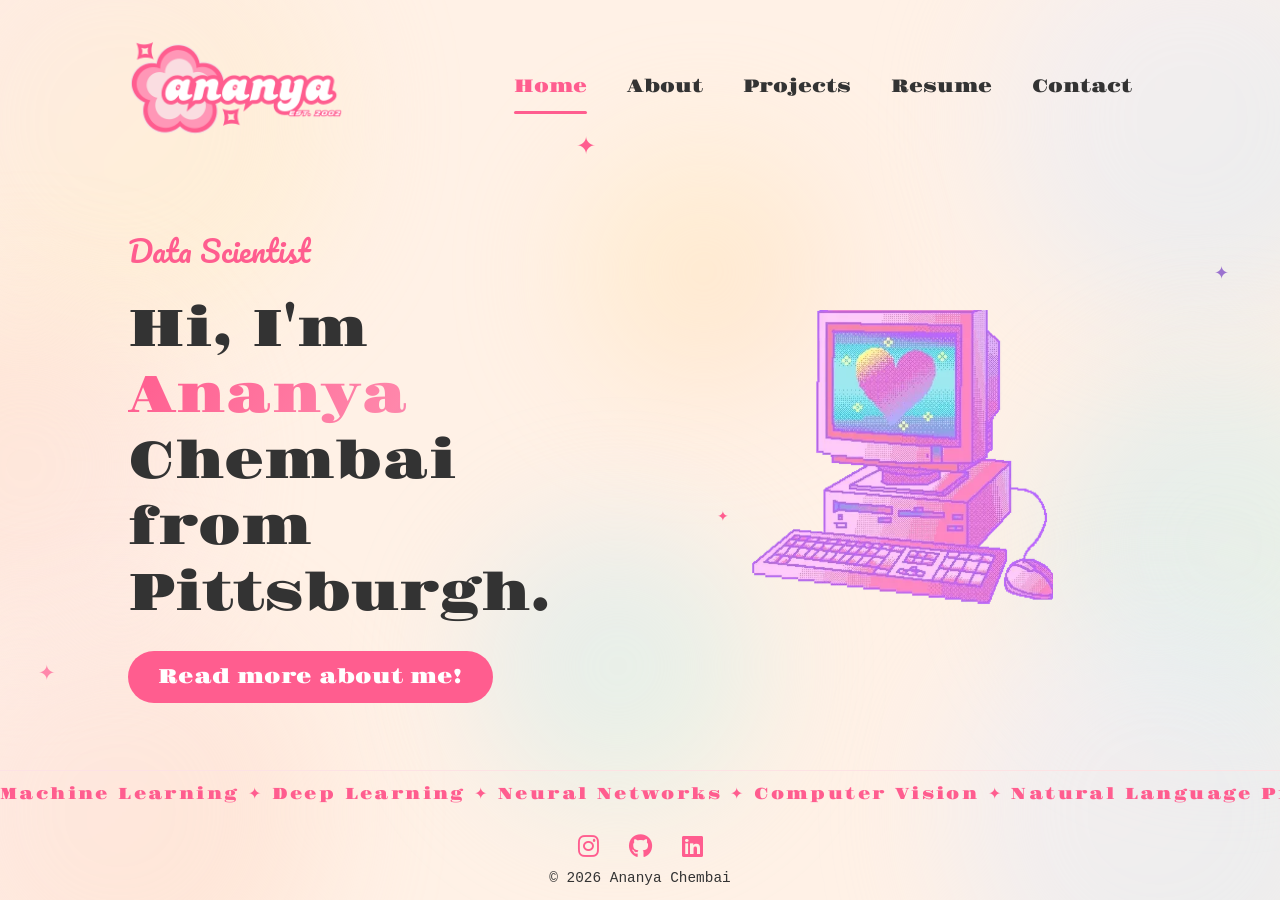
==== commit 0406dd0f: "Make buttons fluidly scalable; update phone number and marquee - Buttons (btn-primary, project-btn, " ====
--- a/index.html
+++ b/index.html
@@ -64,8 +64,8 @@
     <!-- ---------SKILLS MARQUEE--------- -->
         <div class="marquee" aria-hidden="true">
             <div class="marquee-track">
-                <span>Machine Learning &#10022; Deep Learning &#10022; Data Engineering &#10022; Web Development &#10022; Sweet Treats &#10022;&nbsp;</span>
-                <span>Machine Learning &#10022; Deep Learning &#10022; Data Engineering &#10022; Web Development &#10022; Sweet Treats &#10022;&nbsp;</span>
+                <span>Machine Learning &#10022; Deep Learning &#10022; Neural Networks &#10022; Computer Vision &#10022; Natural Language Processing &#10022; Generative AI &#10022; Reinforcement Learning &#10022; Feature Engineering &#10022;&nbsp;</span>
+                <span>Machine Learning &#10022; Deep Learning &#10022; Neural Networks &#10022; Computer Vision &#10022; Natural Language Processing &#10022; Generative AI &#10022; Reinforcement Learning &#10022; Feature Engineering &#10022;&nbsp;</span>
             </div>
         </div>
     </div>
--- a/style.css
+++ b/style.css
@@ -118,48 +118,48 @@
 .bg .blob{
     position: absolute;
     border-radius: 50%;
-    filter: blur(46px);
-    opacity: 0.8;
+    filter: blur(60px);
+    opacity: 0.5;
     will-change: transform, border-radius;
 }
 .bg .b1{
     width: 27rem; height: 27rem; top: -6rem; left: -6rem;
-    background: linear-gradient(135deg, #ff7aa2, #ff9e7d);
+    background: linear-gradient(135deg, #fde2e4, #fff1bf);
     animation: drift 20s ease-in-out infinite, blob-morph 16s ease-in-out infinite;
 }
 .bg .b2{
     width: 25rem; height: 25rem; top: -5rem; right: -7rem;
-    background: linear-gradient(135deg, #bda4ec, #8ec2ef);
+    background: linear-gradient(135deg, #f4effa, #cfe7f5);
     animation: drift 24s ease-in-out infinite reverse, blob-morph 19s ease-in-out infinite;
 }
 .bg .b3{
     width: 21rem; height: 21rem; top: 33%; left: -9rem;
-    background: linear-gradient(135deg, #ffd97a, #ff9e7d);
+    background: linear-gradient(135deg, #ffd9c0, #fde2e4);
     animation: drift 26s ease-in-out infinite, blob-morph 21s ease-in-out infinite reverse;
 }
 .bg .b4{
     width: 23rem; height: 23rem; top: 40%; right: -8rem;
-    background: linear-gradient(135deg, #8fe0c2, #7ad0c6);
+    background: linear-gradient(135deg, #cfe7f5, #d6f5e3);
     animation: drift 22s ease-in-out infinite reverse, blob-morph 18s ease-in-out infinite;
 }
 .bg .b5{
     width: 25rem; height: 25rem; bottom: -7rem; left: -5rem;
-    background: linear-gradient(135deg, #ff9bac, #ff7aa2);
+    background: linear-gradient(135deg, #fde2e4, #ffd9c0);
     animation: drift 23s ease-in-out infinite, blob-morph 20s ease-in-out infinite reverse;
 }
 .bg .b6{
     width: 27rem; height: 27rem; bottom: -8rem; right: -6rem;
-    background: linear-gradient(135deg, #ab90e6, #8ec2ef);
+    background: linear-gradient(135deg, #f4effa, #cfe7f5);
     animation: drift 21s ease-in-out infinite reverse, blob-morph 17s ease-in-out infinite;
 }
 .bg .b7{
     width: 16rem; height: 16rem; top: 16%; left: 45%;
-    background: linear-gradient(135deg, #ffc18a, #ffd97a);
+    background: linear-gradient(135deg, #fff1bf, #ffd9c0);
     animation: drift 28s ease-in-out infinite, blob-morph 23s ease-in-out infinite;
 }
 .bg .b8{
     width: 18rem; height: 18rem; bottom: 10%; left: 37%;
-    background: linear-gradient(135deg, #8ec8ef, #8fe0c2);
+    background: linear-gradient(135deg, #cfe7f5, #d6f5e3);
     animation: drift 25s ease-in-out infinite reverse, blob-morph 22s ease-in-out infinite reverse;
 }
 
@@ -335,7 +335,8 @@
 a.btn-primary{
     display: inline-block;
     margin-top: 1.5rem;
-    padding: 0.8rem 1.9rem;
+    padding: clamp(0.55rem, 0.4rem + 0.6vw, 0.8rem) clamp(1.2rem, 0.8rem + 1.8vw, 1.9rem);
+    font-size: clamp(0.95rem, 0.82rem + 0.6vw, 1.25rem);
     background: #ff5d8f;
     color: #fff;
     text-decoration: none;
@@ -378,14 +379,15 @@
 }
 .row{
     display: flex;
-    justify-content: space-between;
+    justify-content: center;
+    align-items: center;
     flex-wrap: wrap;
-    gap: 2rem;
+    gap: 2.5rem;
 }
 .about-col-1{
     flex-shrink: 1;
     padding: 1rem;
-    flex-basis: 30%;
+    flex-basis: 40%;
     min-width: 250px;
 }
 .polaroid{
@@ -395,7 +397,7 @@
     box-shadow: 0 12px 30px rgba(51, 51, 51, 0.15);
     transform: rotate(-3deg);
     transition: transform 0.35s ease;
-    max-width: 350px;
+    max-width: 440px;
     margin: 0 auto;
 }
 .polaroid:hover{
@@ -443,9 +445,26 @@
     background: linear-gradient(90deg, #ff5d8f, #ff87ab);
     margin-top: 0.75rem;
 }
-.row, .contact-container, .resume-container, .portfolio-header{
+/* Sequential reveal — content fades up in order on every page,
+   mirroring the staggered entrance on the home page. */
+.portfolio-header{
     animation: fade-up 0.6s ease backwards;
 }
+.about-col-1{ animation: fade-up 0.6s ease 0.1s backwards; }
+.about-col-2{ animation: fade-up 0.6s ease 0.25s backwards; }
+.about-col-3{ animation: fade-up 0.6s ease 0.4s backwards; }
+/* Contact: every line of detail and every form field cascades in (snappy) */
+.contact-left .sub-title{ animation: fade-up 0.45s ease 0.05s backwards; }
+.contact-left p:nth-of-type(1){ animation: fade-up 0.45s ease 0.11s backwards; }
+.contact-left p:nth-of-type(2){ animation: fade-up 0.45s ease 0.17s backwards; }
+.contact-left p:nth-of-type(3){ animation: fade-up 0.45s ease 0.23s backwards; }
+.contact-left .social-icons{ animation: fade-up 0.45s ease 0.29s backwards; }
+.contact-right form input:nth-of-type(1){ animation: fade-up 0.45s ease 0.35s backwards; }
+.contact-right form input:nth-of-type(2){ animation: fade-up 0.45s ease 0.41s backwards; }
+.contact-right form textarea{ animation: fade-up 0.45s ease 0.47s backwards; }
+.contact-right form button{ animation: fade-up 0.45s ease 0.53s backwards; }
+.resume{ animation: fade-up 0.7s ease 0.15s backwards; }
+.resume-container .project-btn{ animation: fade-up 0.7s ease 0.4s backwards; }
 .tab-titles{
     display: flex;
     flex-wrap: wrap;
@@ -479,12 +498,95 @@
 .tab-content ul li span{
     color: #ff5d8f;
 }
+/* All three panels share one grid cell, so the container always reserves
+   space for the tallest tab and the footer stays anchored when switching. */
+.tab-contents{
+    display: grid;
+}
 .tab-content{
-    display: none;
-}
+    grid-area: 1 / 1;
+    opacity: 0;
+    visibility: hidden;
+}
+/* Only the incoming tab transitions (fades in); the outgoing one hides
+   instantly, so the two never overlap mid-switch. */
 .tab-content.active-tab{
+    opacity: 1;
+    visibility: visible;
+    transition: opacity 0.35s ease;
+}
+
+
+/* ---------ABOUT PAGE: photo + intro fill the first screen; skills below--------- */
+@keyframes bounce{
+    0%, 100%{ transform: translateY(0); }
+    50%{ transform: translateY(0.6rem); }
+}
+@keyframes glow-pulse{
+    0%, 100%{
+        text-shadow: 0 0 12px rgba(255, 93, 143, 0.65),
+                     0 0 26px rgba(255, 93, 143, 0.4);
+    }
+    50%{
+        text-shadow: 0 0 20px rgba(255, 93, 143, 0.95),
+                     0 0 44px rgba(255, 93, 143, 0.7),
+                     0 0 64px rgba(255, 93, 143, 0.4);
+    }
+}
+.scroll-down{
     display: block;
-    animation: fade-up 0.4s ease;
+    text-align: center;
+    color: #ff5d8f;
+    font-size: clamp(2rem, 1.5rem + 2vw, 3rem);
+    text-decoration: none;
+    margin-top: 0.75rem;
+    animation: bounce 1.8s ease-in-out infinite,
+               glow-pulse 1.8s ease-in-out infinite;
+}
+.scroll-down:hover{
+    color: #ff87ab;
+}
+
+@media only screen and (min-width: 769px){
+    .about-page #about{
+        padding: 0;
+    }
+    /* drop the doubled-up inner padding so content has room */
+    .about-page #about > .container{
+        width: 100%;
+        padding: 0;
+    }
+    /* the hero holds the polaroid + intro and fills the first screenful,
+       with the scroll-down arrow resting near the bottom */
+    .about-hero{
+        min-height: 70vh;
+        display: flex;
+        flex-direction: column;
+        justify-content: flex-start;
+        padding-top: 0.5rem;
+    }
+    .about-hero .row{
+        gap: 4rem;
+    }
+    /* let the column hug the photo so the 4rem gap is the real separation */
+    .about-page .about-col-1{
+        flex: 0 0 auto;
+        padding: 0;
+    }
+    .about-page .polaroid{
+        max-width: none;
+    }
+    .about-page .polaroid img{
+        width: auto;
+        max-width: 100%;
+        max-height: 46vh;
+    }
+    /* skills sit below the fold, with breathing room above the titles */
+    .about-page .about-col-3{
+        padding-top: 2.5rem;
+        padding-bottom: 1rem;
+        scroll-margin-top: 1.5rem;
+    }
 }
 
 
@@ -592,7 +694,7 @@
     margin-bottom: 1.5rem;
     color: #ff5d8f;
     text-decoration: none;
-    font-size: 1.125rem;
+    font-size: clamp(1rem, 0.95rem + 0.25vw, 1.125rem);
     transition: transform 0.25s ease;
 }
 .back-link:hover{
@@ -641,8 +743,8 @@
 .project-btn{
     display: inline-block;
     margin: 1rem;
-    padding: 0.75rem 1.5rem;
-    font-size: 1.25rem;
+    padding: clamp(0.5rem, 0.38rem + 0.5vw, 0.75rem) clamp(1rem, 0.75rem + 1.2vw, 1.5rem);
+    font-size: clamp(0.95rem, 0.85rem + 0.45vw, 1.25rem);
     text-decoration: none;
     color: #333;
     background-color: #fde2e4;
@@ -686,6 +788,14 @@
     height: 70vh;
     box-shadow: 0 0 20px #ff5d8f;
     border-radius: 8px;
+}
+/* ---------RESUME PAGE: keep the original size; scroll within the embed--------- */
+@media only screen and (min-width: 769px){
+    .resume-page .resume{
+        width: 85%;
+        max-width: 900px;
+        height: 80vh;
+    }
 }
 
 
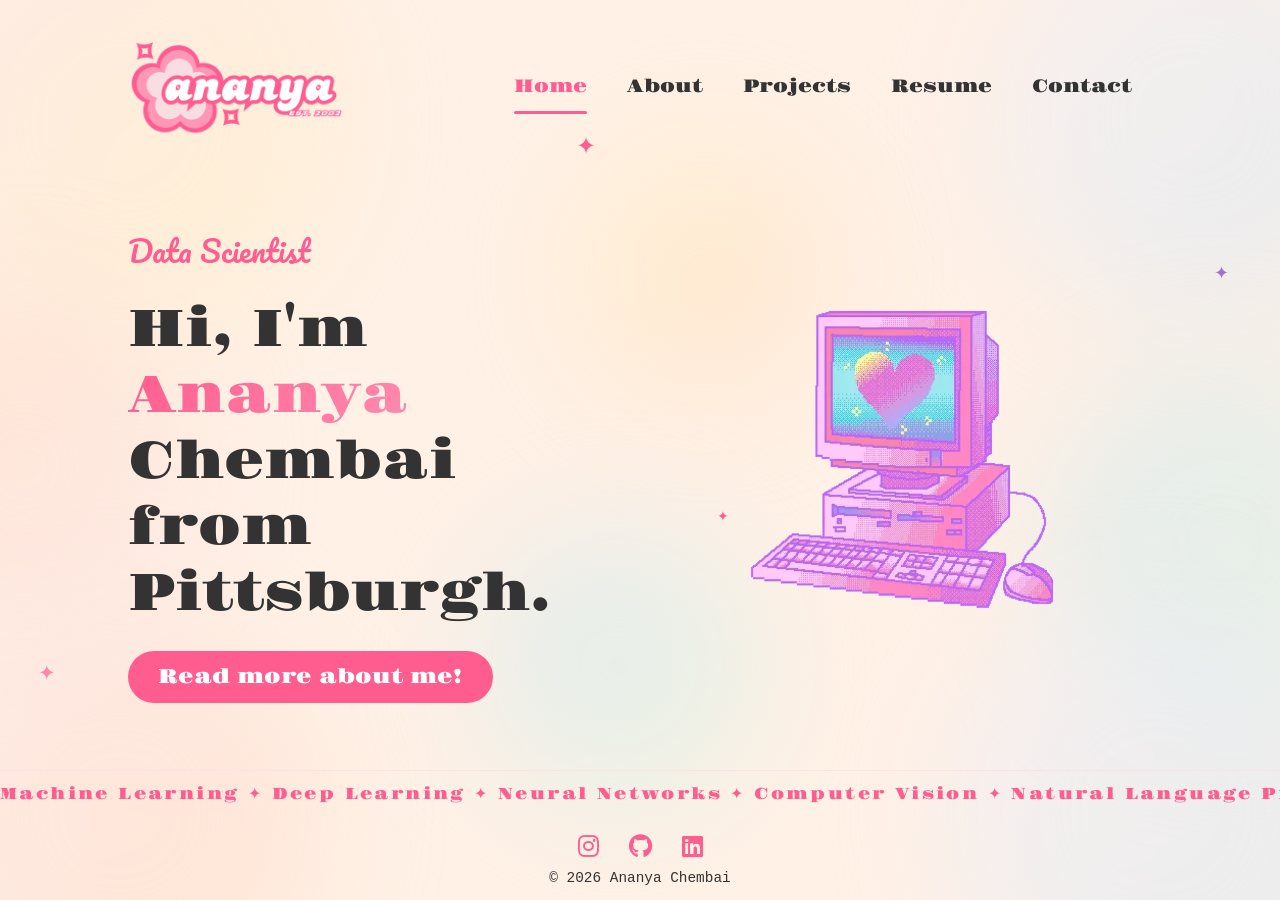
==== commit e01eebba: "Fix home mobile: computer no longer overlaps marquee/footer The computer inherited the desktop flex:" ====
--- a/index.html
+++ b/index.html
@@ -9,7 +9,7 @@
     <link rel="preconnect" href="https://fonts.gstatic.com" crossorigin>
     <link href="https://fonts.googleapis.com/css2?family=Gravitas+One&family=Pacifico&display=swap" rel="stylesheet">
     <link rel="stylesheet" href="https://cdnjs.cloudflare.com/ajax/libs/font-awesome/6.3.0/css/all.min.css">
-    <link rel="stylesheet" href="style.css">
+    <link rel="stylesheet" href="style.css?v=3">
 </head>
 <body class="home-page">
 
--- a/style.css
+++ b/style.css
@@ -993,6 +993,22 @@
         margin-left: auto;
         margin-right: auto;
     }
+    /* the scroll-down arrow is only meaningful for the desktop hero */
+    .scroll-down{
+        display: none;
+    }
+    /* every page gets the same trim spacing from the nav and the footer */
+    #about, #portfolio, #contact{
+        padding: 2rem 0;
+    }
+    /* drop the nested container's top padding and the contact margin so the
+       gap below the nav is identical on every page */
+    #about > .container, #contact > .container{
+        padding-top: 0;
+    }
+    .contact-container{
+        margin-top: 0;
+    }
 }
 
 
@@ -1005,30 +1021,62 @@
         width: 10rem;
     }
 
-    /* Home page scrolls naturally on phones */
+    /* Home fits on a single screen on phones, marquee included */
     .home-page{
-        height: auto;
-        min-height: 100svh;
-    }
-
-    /* Header hero */
+        height: 100svh;
+    }
+    /* min-height:0 lets the flex chain shrink so content can't overflow
+       past its box and overlap the marquee below */
+    .home .container{
+        padding-top: 0;
+        min-height: 0;
+    }
+
+    /* Header hero — compact so everything shows in one view */
     .header-content{
-        margin-top: 15%;
+        margin-top: 0;
+        gap: 0.75rem;
         flex-direction: column;
+        justify-content: center;
+        min-height: 0;
         text-align: center;
     }
     .header-text{
-        font-size: 1.375rem;
+        font-size: 1rem;
         min-width: unset;
         width: 100%;
+        flex: 0 0 auto;
+    }
+    .tagline{
+        font-size: 1.05rem;
     }
     .header-text h1{
-        font-size: 2.25rem;
+        font-size: 1.55rem;
+        margin-top: 0.5rem;
+    }
+    a.btn-primary{
+        font-size: 0.8rem;
+        padding: 0.45rem 1rem;
+        margin-top: 0.9rem;
     }
     .pink-computer{
-        height: 14rem;
+        /* the computer absorbs the leftover vertical space (shrinking when
+           tight) and is capped, so it never overflows onto the marquee */
+        flex: 1 1 0;
+        min-height: 0;
+        height: auto;
+        max-height: clamp(7rem, 19vh, 9rem);
+        width: auto;
+        max-width: 58%;
         min-width: unset;
-        width: 80%;
+        object-fit: contain;
+    }
+    .marquee{
+        padding: 0.6rem 0;
+    }
+    .marquee-track span{
+        font-size: 0.85rem;
+        letter-spacing: 0.1rem;
     }
 
     /* About */
@@ -1044,7 +1092,7 @@
         line-height: 1.75rem;
     }
     .sub-title{
-        font-size: 2rem;
+        font-size: 1.5rem;
     }
     .tab-titles{
         margin: 1.5rem 0 1rem;
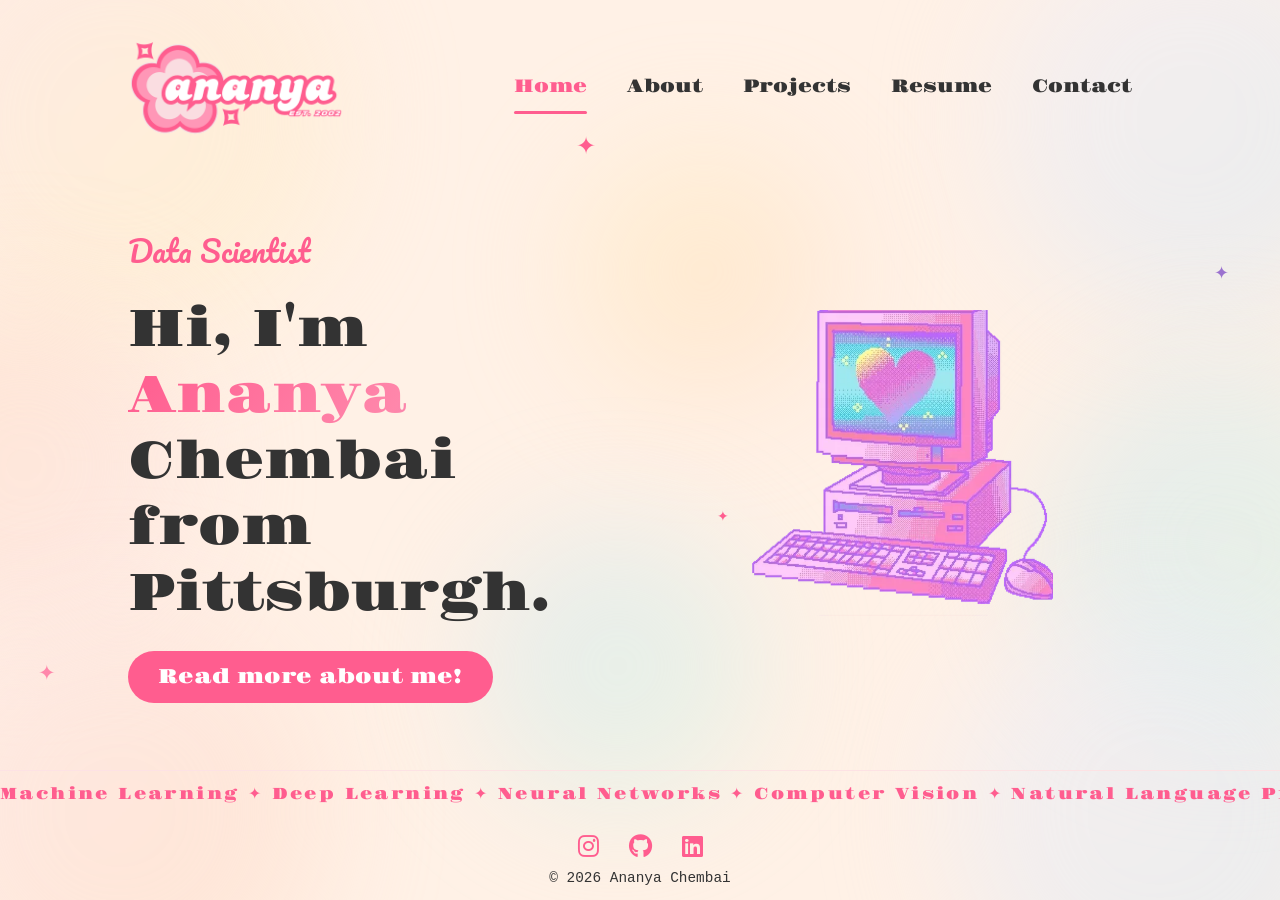
==== commit d7ccd542: "Mobile: nudge home computer lower; add resume download button - Home: push the computer down (viewpo" ====
--- a/index.html
+++ b/index.html
@@ -9,7 +9,7 @@
     <link rel="preconnect" href="https://fonts.gstatic.com" crossorigin>
     <link href="https://fonts.googleapis.com/css2?family=Gravitas+One&family=Pacifico&display=swap" rel="stylesheet">
     <link rel="stylesheet" href="https://cdnjs.cloudflare.com/ajax/libs/font-awesome/6.3.0/css/all.min.css">
-    <link rel="stylesheet" href="style.css?v=3">
+    <link rel="stylesheet" href="style.css?v=4">
 </head>
 <body class="home-page">
 
--- a/style.css
+++ b/style.css
@@ -796,6 +796,10 @@
         max-width: 900px;
         height: 80vh;
     }
+    /* the embed is interactive on desktop, so the download button is mobile-only */
+    .resume-download{
+        display: none;
+    }
 }
 
 
@@ -1070,6 +1074,12 @@
         max-width: 58%;
         min-width: unset;
         object-fit: contain;
+        /* push it lower on the screen; viewport-relative so short phones
+           keep a safe gap above the marquee while tall phones get more */
+        margin-top: clamp(0.4rem, 6.5vh, 2cm);
+        /* reserved space so it can never touch the marquee, even when the
+           layout is tight on very small screens */
+        margin-bottom: 0.85rem;
     }
     .marquee{
         padding: 0.6rem 0;
